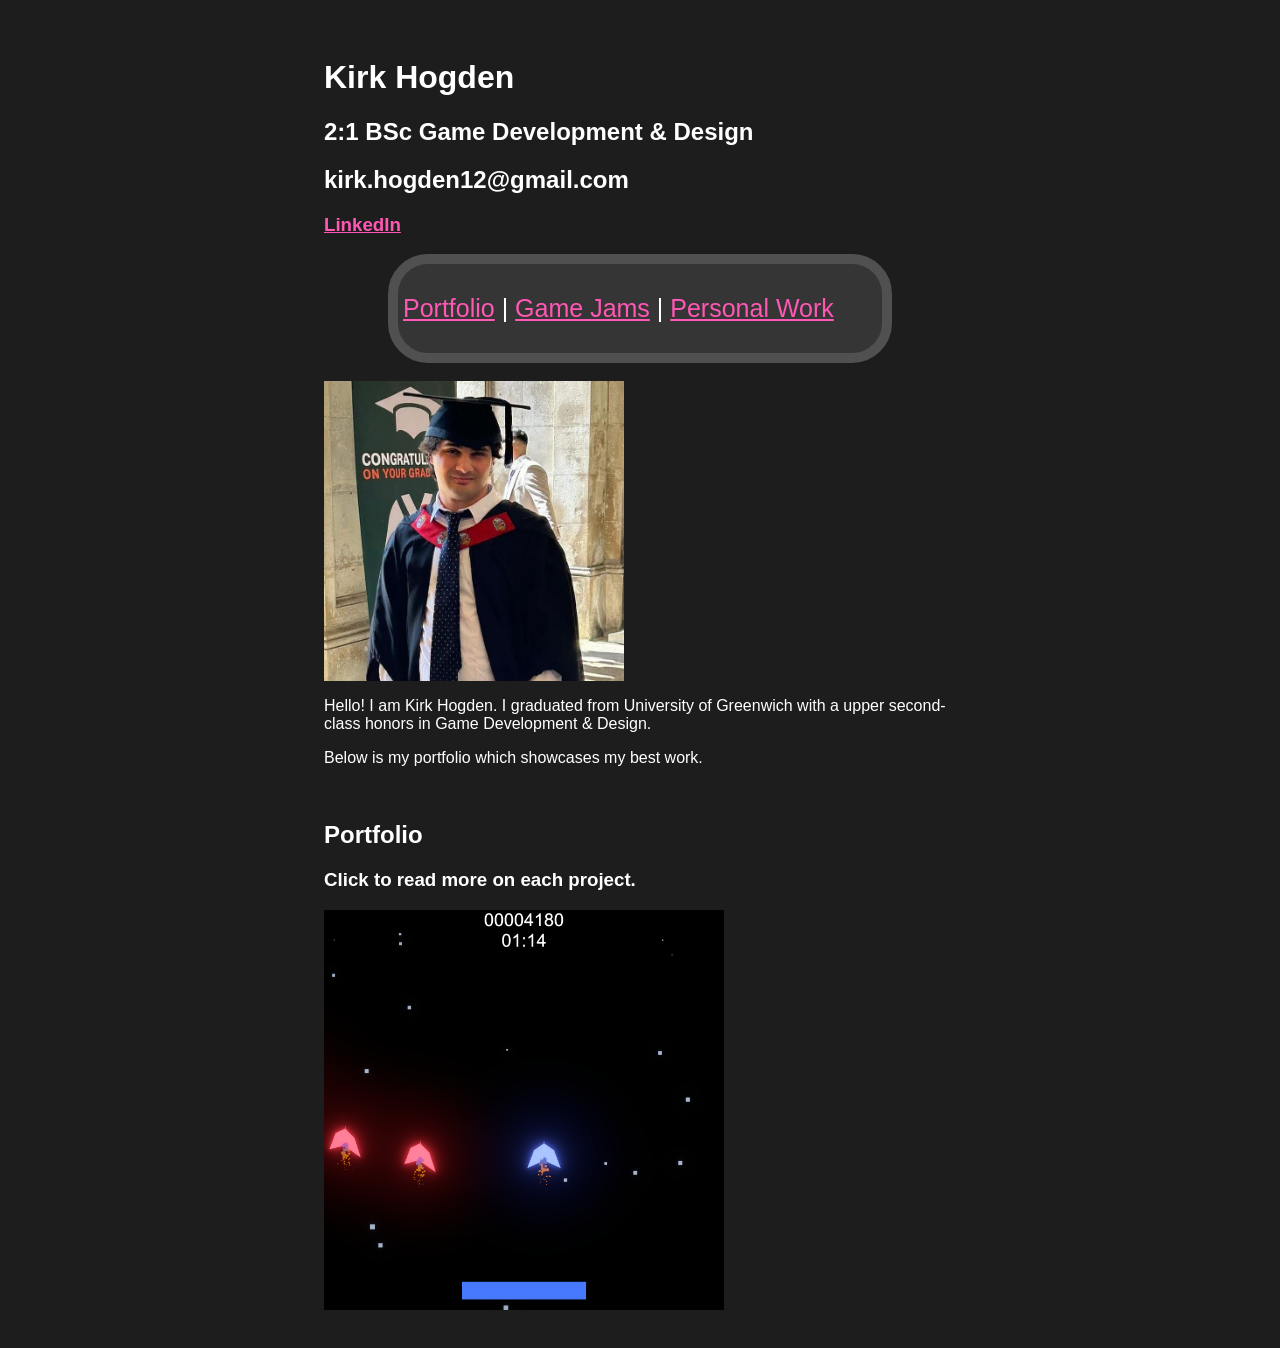
==== index.html @ d99b89e5 "Work in progress, continuing from laptop" ====
<!-- KHOGDEN -->
 <html>
    <head>
        <link rel="stylesheet" href="style.css">
        <title>Kirk Hogden</title>
    </head>

    <div class="websitePadding">
        <h1>Kirk Hogden</h1>
        <h2>2:1 BSc Game Development & Design</h2>
        <h2>kirk.hogden12@gmail.com</h2>
        <h3><a href="https://www.linkedin.com/in/kirk-hogden-78967a247/">LinkedIn</a></h3>
        <div class="navigationBar"><p>
            <a href="index.html">Portfolio</a> | <a href="gamejams.html">Game Jams</a> | <a href="personalwork.html">Personal Work</a>
        </p></div>
        
        </br>

        <img src="Images/me.jpg" width="300" alt="Me on my graduation day!">
        <p>Hello! I am Kirk Hogden. I graduated from University of Greenwich with a upper second-class honors in Game Development & Design.</p>
        <p>Below is my portfolio which showcases my best work.</p>

        </br>
        <h2>Portfolio</h2>
        <h3>Click to read more on each project.</h3>
        <div class="imageContainer">
            <img src="Images/infinitecosmos.png" alt="Final project">
            <a href="finalproject.html"><div class="imageOverlayText">My final project at University of Greenwich, in which I would study on improving adaptive soundtracks for video-games.</div></a>
        </div>
    </div>
 </html>
---- style.css ----
/* KHOGDEN */
h1, h2, h3, p
{
    font-family: Arial, Helvetica, sans-serif;
    color: #ffffff;
}

a
{
    font-family: Arial, Helvetica, sans-serif;
    color: #ff58b4;
}


body
{
    background-color: #1d1d1d;
}

.websitePadding
{
    width: 50%;
    padding: 30px;
    margin: 0 auto;
}

.navigationBar
{
    font-size: 25px;
    color: #ffffff;

    /* Content box settings */
    width: 75%;
    border-radius: 40px;
    border: 10px solid #505050;
    background-color: #353535;
    padding: 5px;
    margin: 0 auto;
}

.imageContainer
{
  position: relative;
  display: inline-block;
  overflow: hidden;
}

.imageContainer img
{
  display: block;
  width: 400px;
  height: auto;
}

.imageOverlayText
{
    position: absolute;
    top: 0;
    left: 0;
    width: 100%;
    height: 100%;
    
    padding: 20px;
    box-sizing: border-box;

    display: flex;
    justify-content: center;
    align-items: center;
    
    color: white;
    font-family: Arial, Helvetica, sans-serif;
    font-size: 20px;
    background-color: #0000009d;
    
    opacity: 0;
    transition: opacity 0.3s ease-in-out;
}

.imageContainer:hover .imageOverlayText
{
  opacity: 1;
}
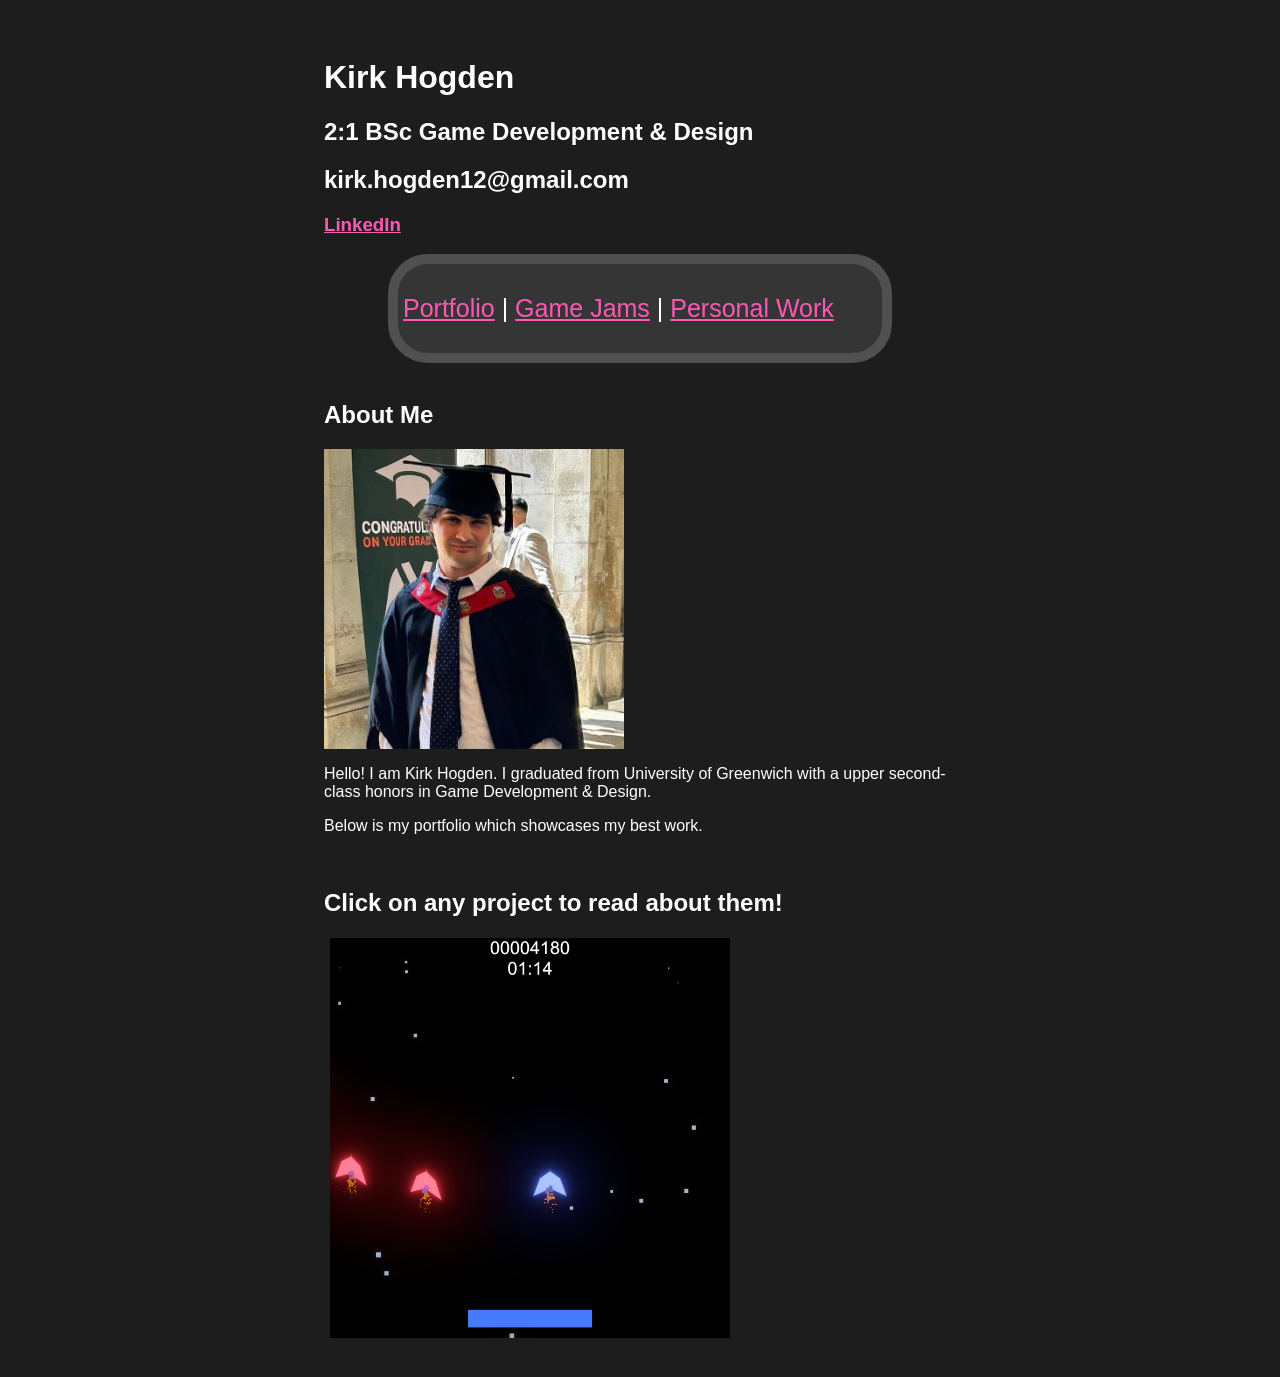
==== commit 83996314: "JavaScript functionality JavaScript external script to make for storing data of worked on projects e" ====
--- a/index.html
+++ b/index.html
@@ -2,6 +2,7 @@
  <html>
     <head>
         <link rel="stylesheet" href="style.css">
+        <script src="ProjectDisplay.js" defer></script>
         <title>Kirk Hogden</title>
     </head>
 
@@ -16,16 +17,17 @@
         
         </br>
 
+        <h2>About Me</h2>
         <img src="Images/me.jpg" width="300" alt="Me on my graduation day!">
         <p>Hello! I am Kirk Hogden. I graduated from University of Greenwich with a upper second-class honors in Game Development & Design.</p>
         <p>Below is my portfolio which showcases my best work.</p>
 
         </br>
-        <h2>Portfolio</h2>
-        <h3>Click to read more on each project.</h3>
-        <div class="imageContainer">
-            <img src="Images/infinitecosmos.png" alt="Final project">
-            <a href="finalproject.html"><div class="imageOverlayText">My final project at University of Greenwich, in which I would study on improving adaptive soundtracks for video-games.</div></a>
-        </div>
+        <h2 id="projectTitle">Click on any project to read about them!</h2>
+        <h3 id="projectLabels"></h3>
+        <p id="projectMedia"></p>
+        <p id="projectContent"></p>
+
+        <button onclick="DisplayProject('Final Project')" style="background:none; border: none;"><img src="Images/infinitecosmos.png" alt="Final project" width="400"></button>
     </div>
  </html>
--- a/style.css
+++ b/style.css
@@ -11,10 +11,18 @@
     color: #ff58b4;
 }
 
-
 body
 {
     background-color: #1d1d1d;
+}
+
+.label
+{
+    font-size: 15px;
+    border-radius: 5px;
+    padding: 5px;
+    width: fit-content;
+    display: inline-block;
 }
 
 .websitePadding
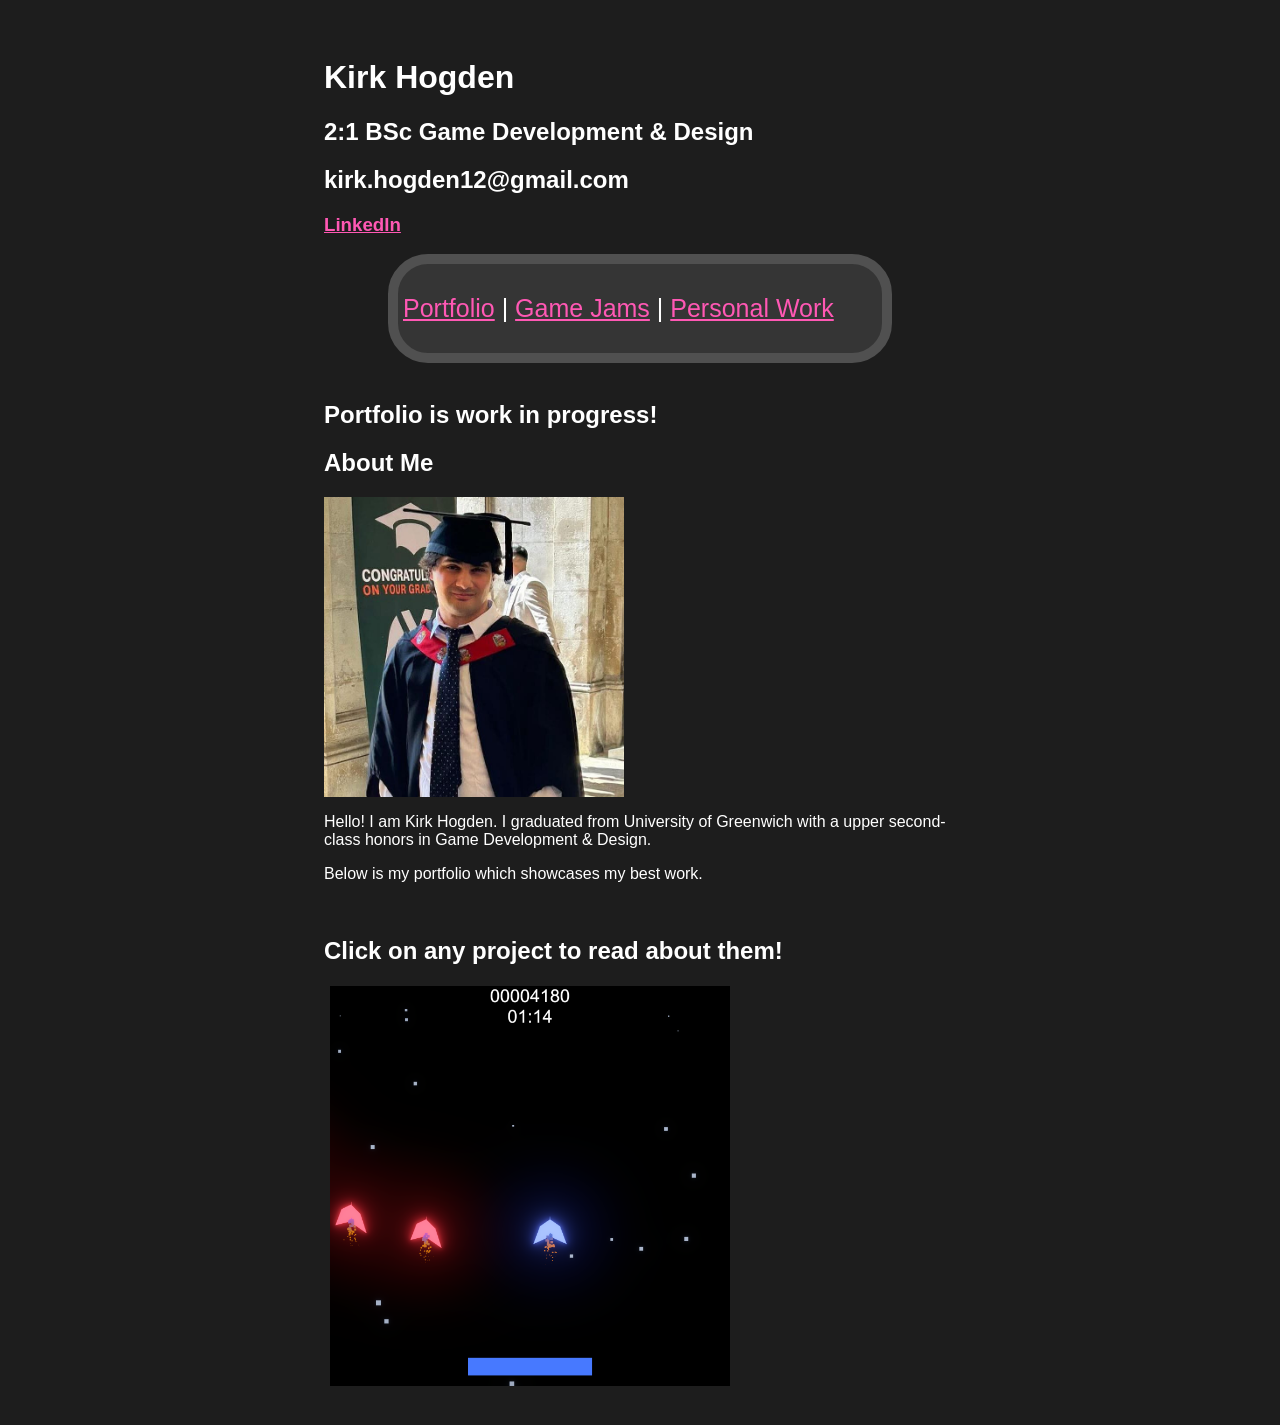
==== commit f2836ed6: "Added WIP note" ====
--- a/index.html
+++ b/index.html
@@ -17,6 +17,7 @@
         
         </br>
 
+        <h2 style="align-items: center;">Portfolio is work in progress!</h2>
         <h2>About Me</h2>
         <img src="Images/me.jpg" width="300" alt="Me on my graduation day!">
         <p>Hello! I am Kirk Hogden. I graduated from University of Greenwich with a upper second-class honors in Game Development & Design.</p>
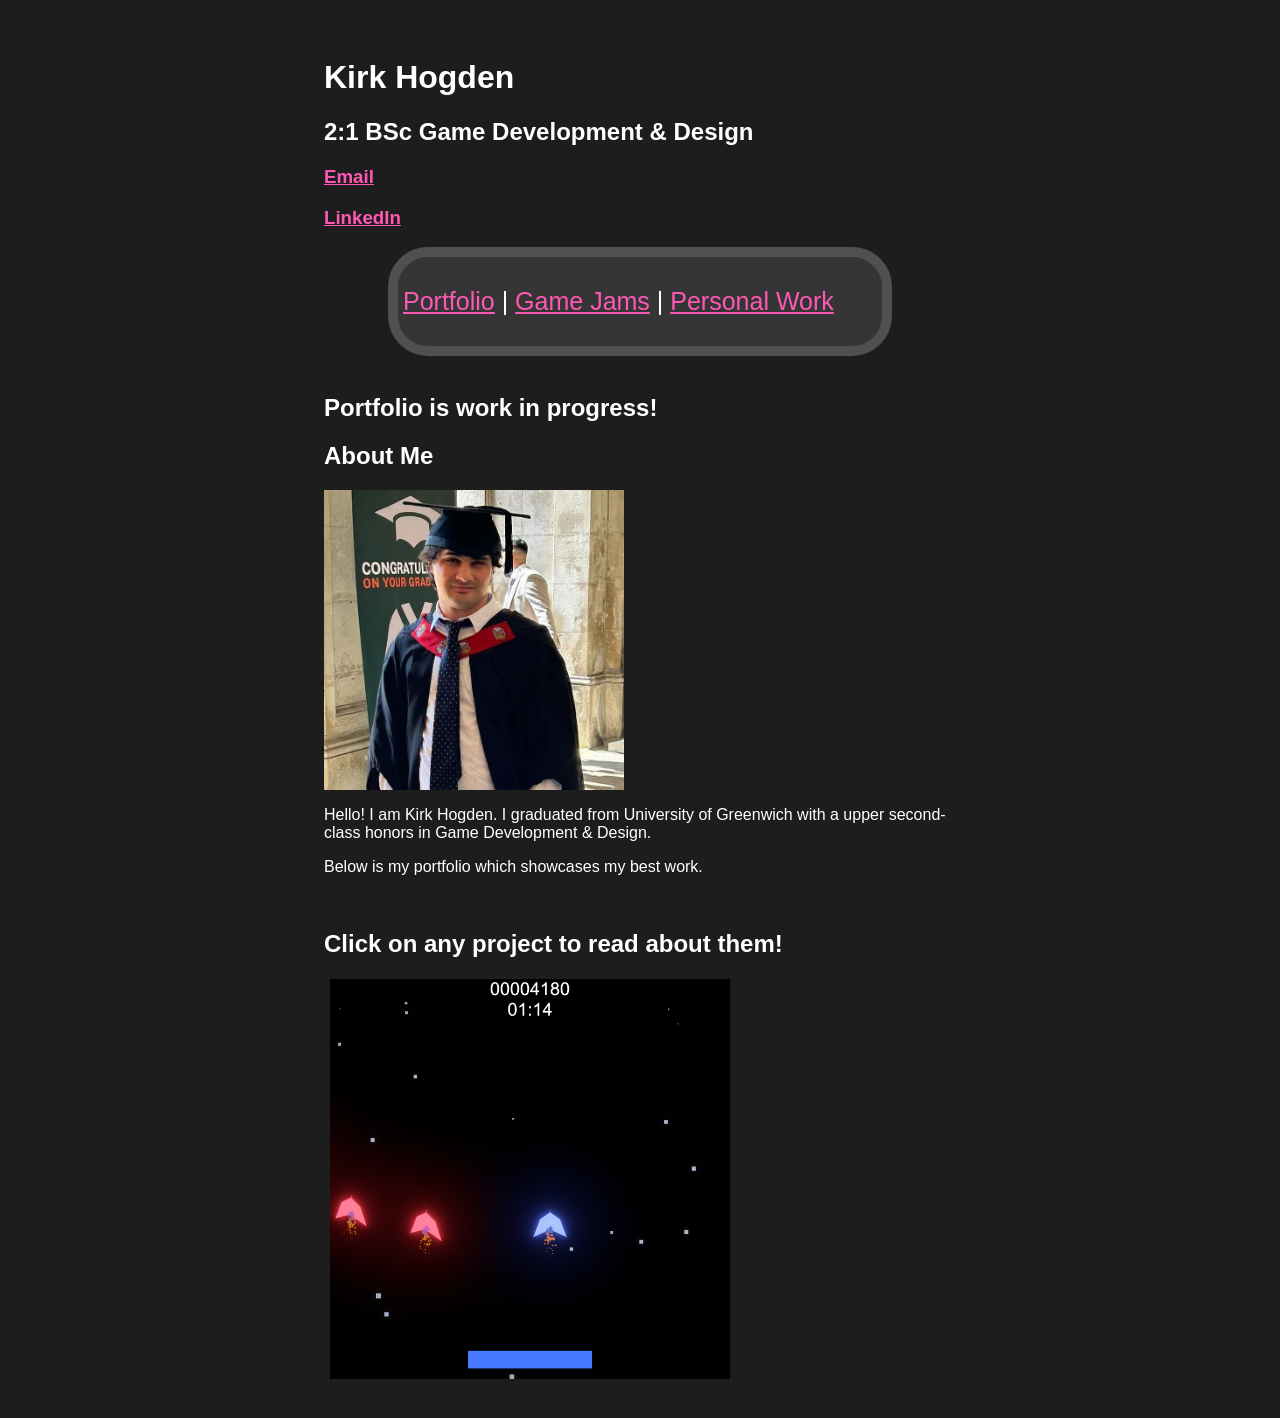
==== commit ed102872: "Continuing from laptop" ====
--- a/index.html
+++ b/index.html
@@ -9,7 +9,7 @@
     <div class="websitePadding">
         <h1>Kirk Hogden</h1>
         <h2>2:1 BSc Game Development & Design</h2>
-        <h2>kirk.hogden12@gmail.com</h2>
+        <h3><a href="mailto:kirk.hogden12@gmail.com">Email</a></h3>
         <h3><a href="https://www.linkedin.com/in/kirk-hogden-78967a247/">LinkedIn</a></h3>
         <div class="navigationBar"><p>
             <a href="index.html">Portfolio</a> | <a href="gamejams.html">Game Jams</a> | <a href="personalwork.html">Personal Work</a>
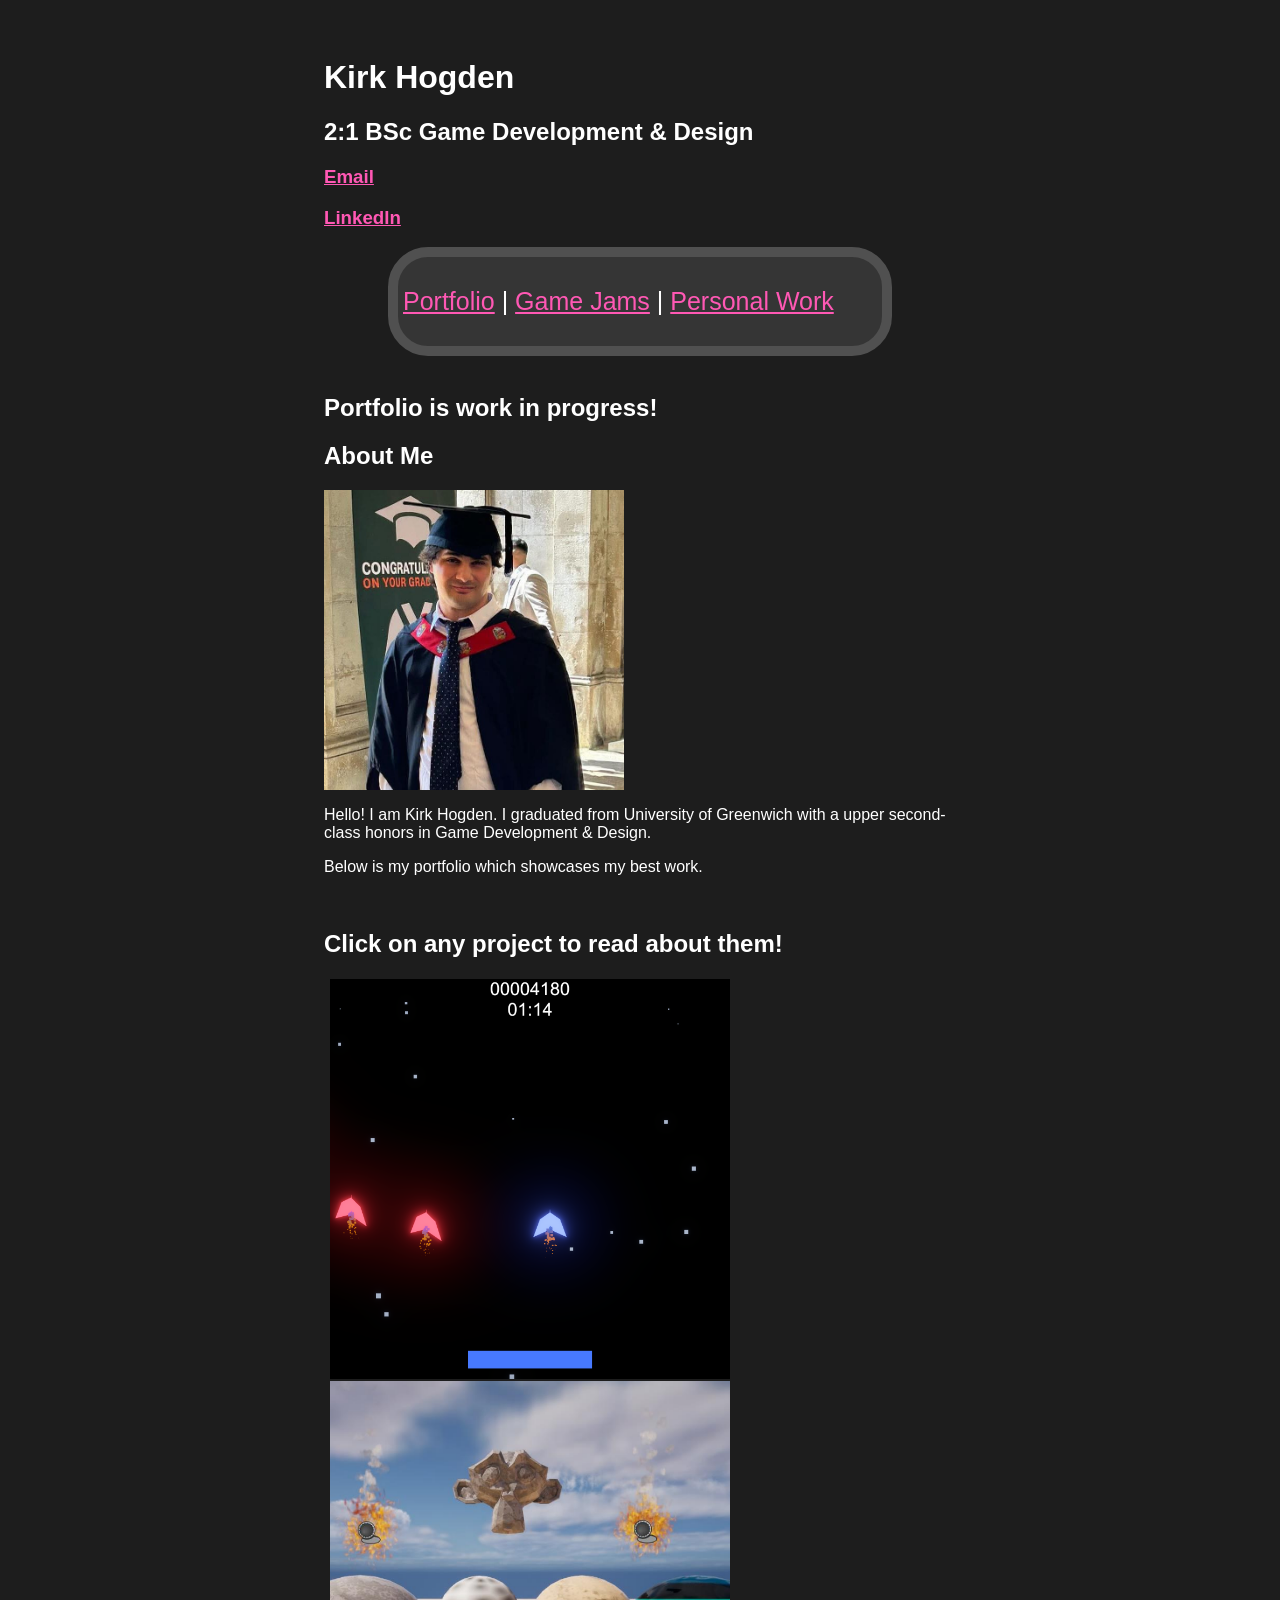
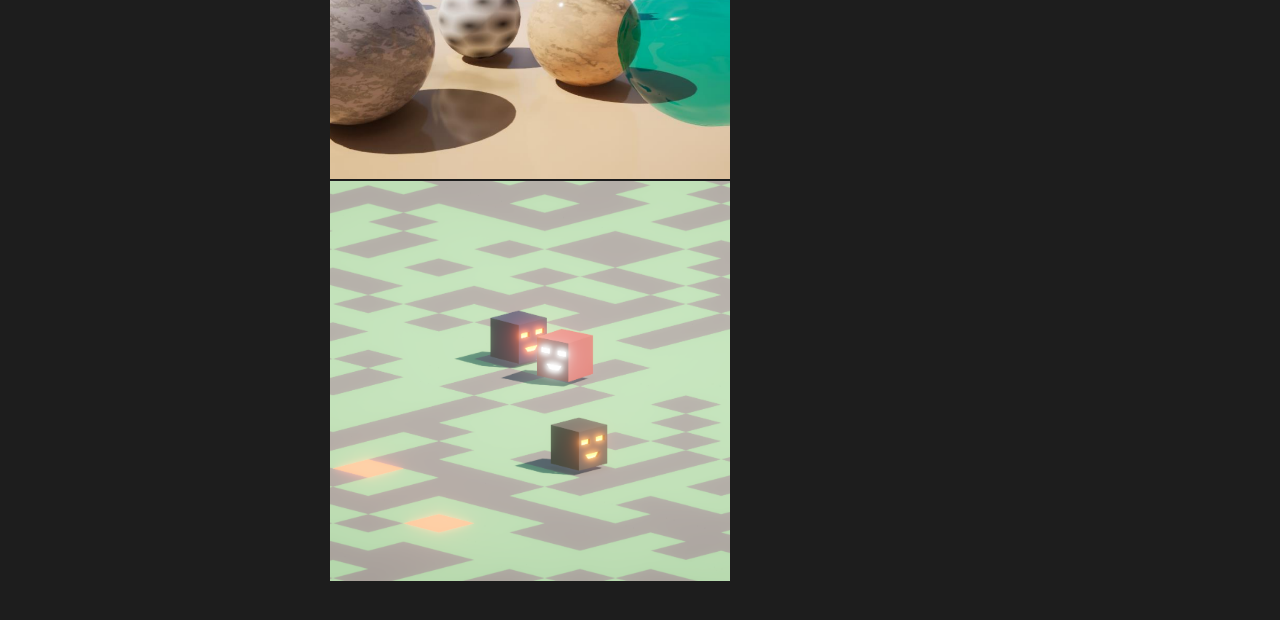
==== commit 96f0c788: "Added 'Shader Programming' and 'AI for Games;" ====
--- a/index.html
+++ b/index.html
@@ -30,5 +30,7 @@
         <p id="projectContent"></p>
 
         <button onclick="DisplayProject('Final Project')" style="background:none; border: none;"><img src="Images/infinitecosmos.png" alt="Final project" width="400"></button>
+        <button onclick="DisplayProject('Shader Programming')" style="background:none; border: none;"><img src="Images/shaderprogramming.png" alt="Shader Programming" width="400"></button>
+        <button onclick="DisplayProject('AI for Games')" style="background:none; border: none;"><img src="Images/aiforgames.png" alt="AI for Games" width="400"></button>
     </div>
  </html>
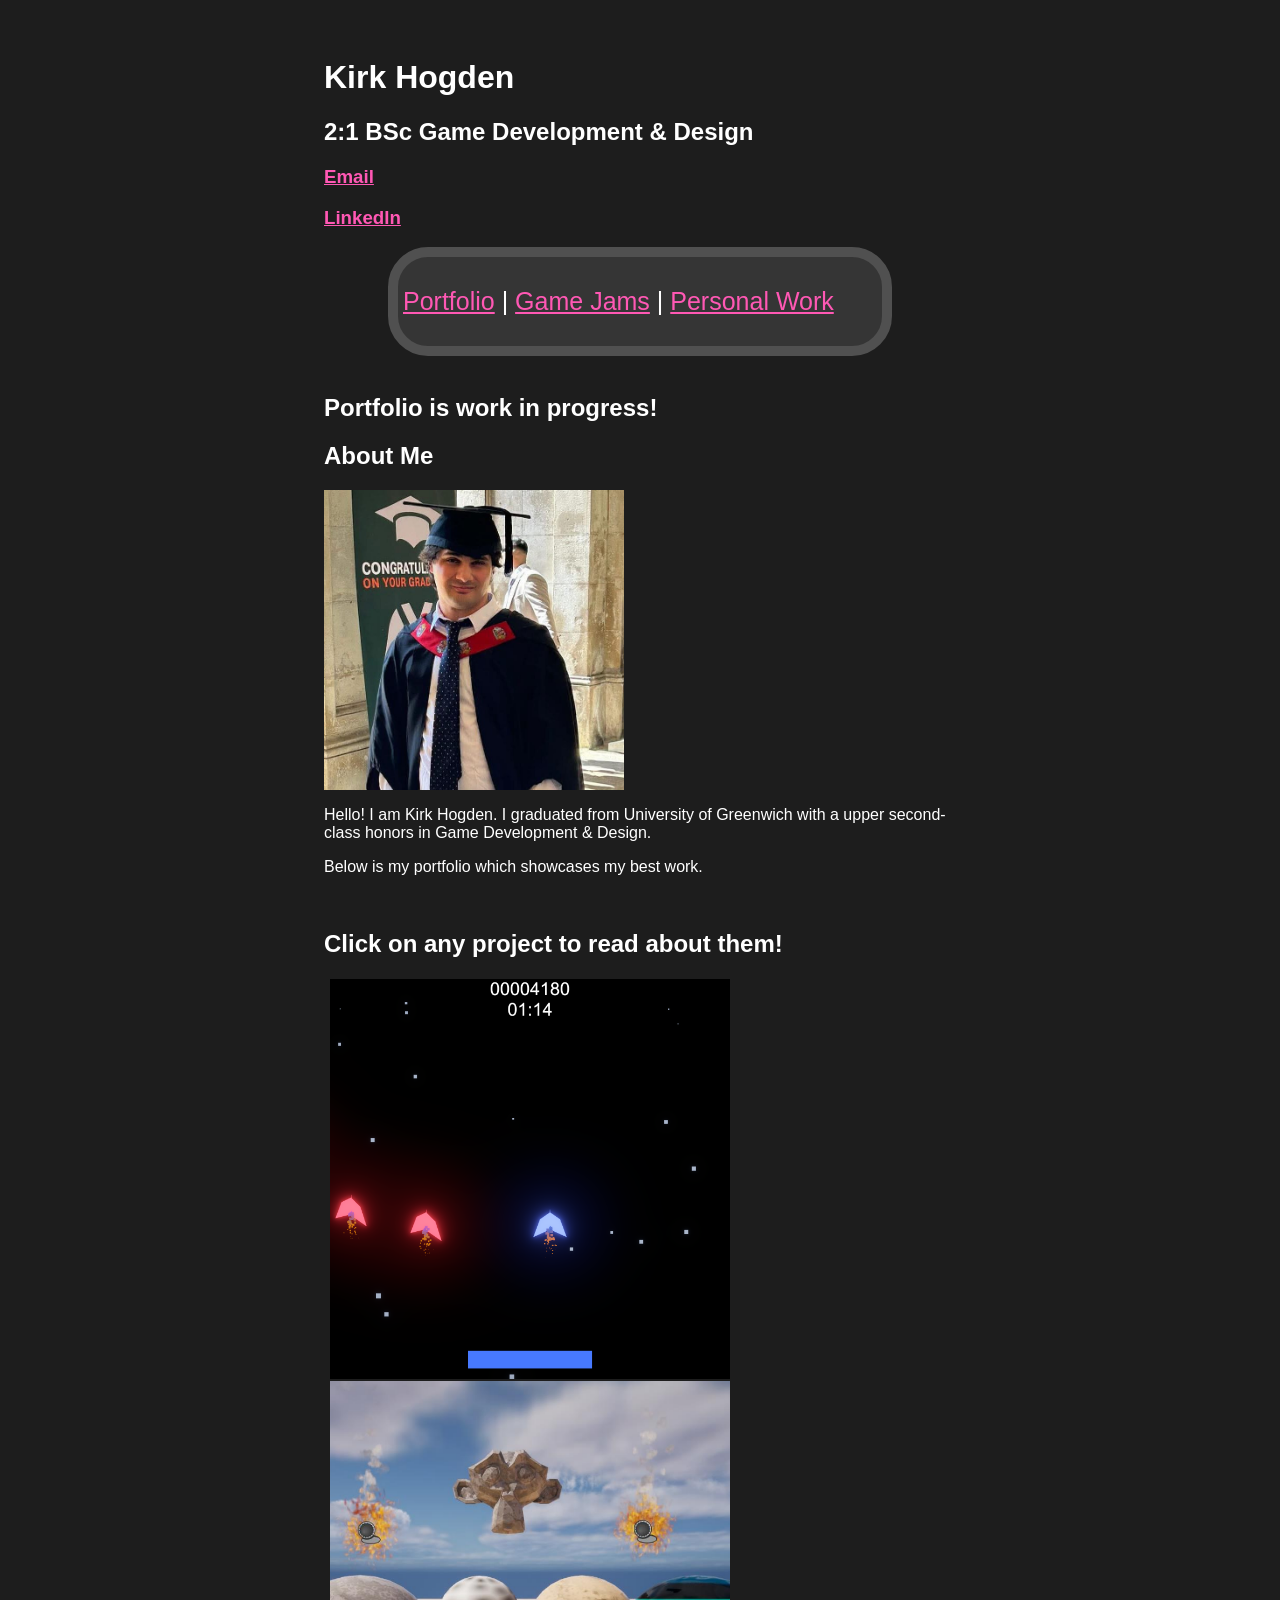
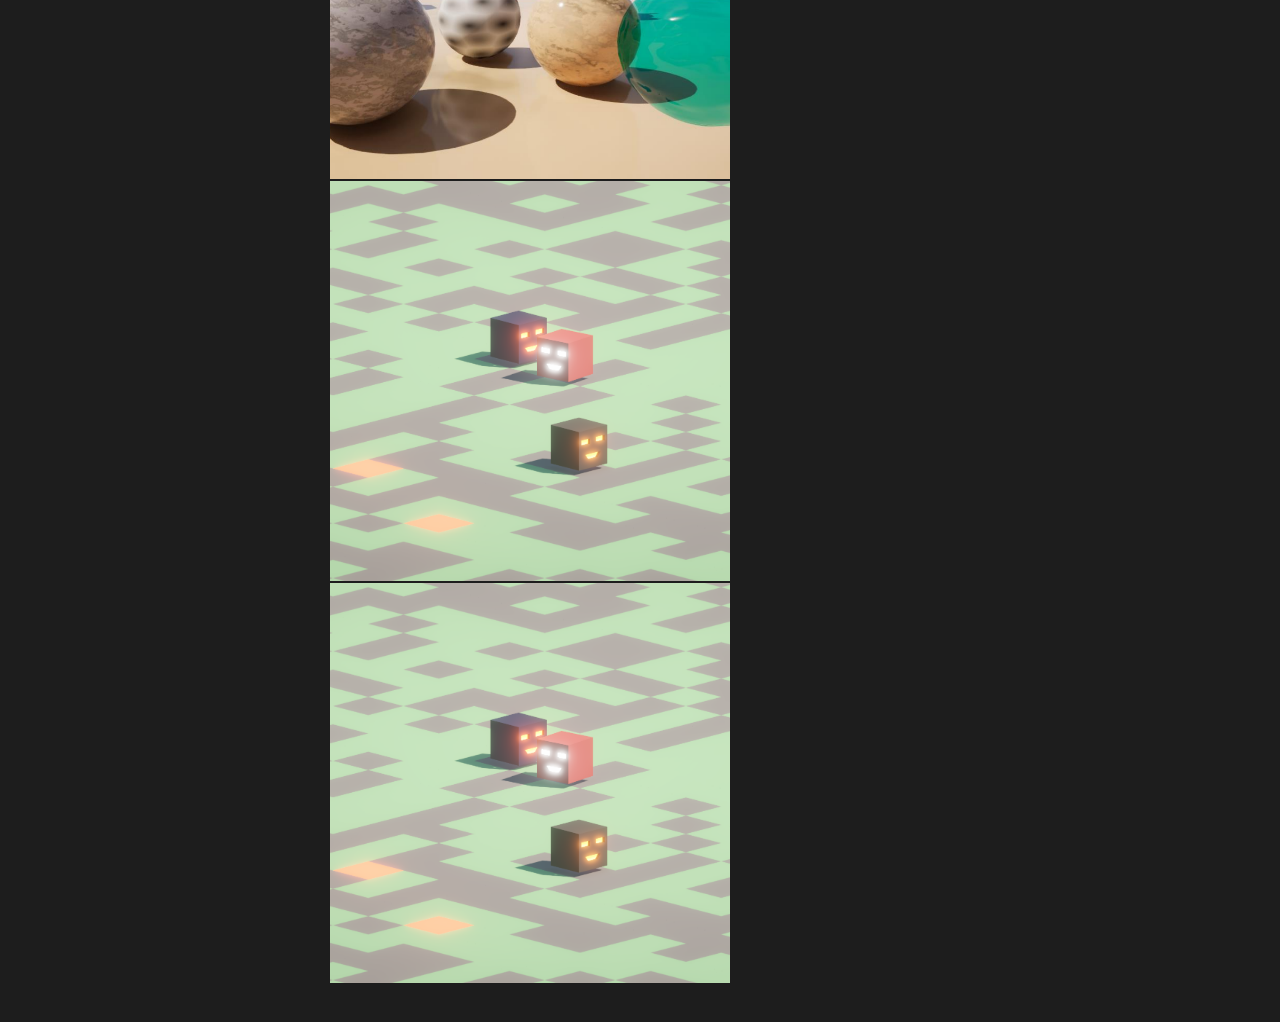
==== commit d953e4af: "Added personal projects page" ====
--- a/index.html
+++ b/index.html
@@ -32,5 +32,6 @@
         <button onclick="DisplayProject('Final Project')" style="background:none; border: none;"><img src="Images/infinitecosmos.png" alt="Final project" width="400"></button>
         <button onclick="DisplayProject('Shader Programming')" style="background:none; border: none;"><img src="Images/shaderprogramming.png" alt="Shader Programming" width="400"></button>
         <button onclick="DisplayProject('AI for Games')" style="background:none; border: none;"><img src="Images/aiforgames.png" alt="AI for Games" width="400"></button>
+        <button onclick="DisplayProject('Game Audio')" style="background:none; border: none;"><img src="Images/aiforgames.png" alt="Game Audio" width="400"></button>
     </div>
  </html>
